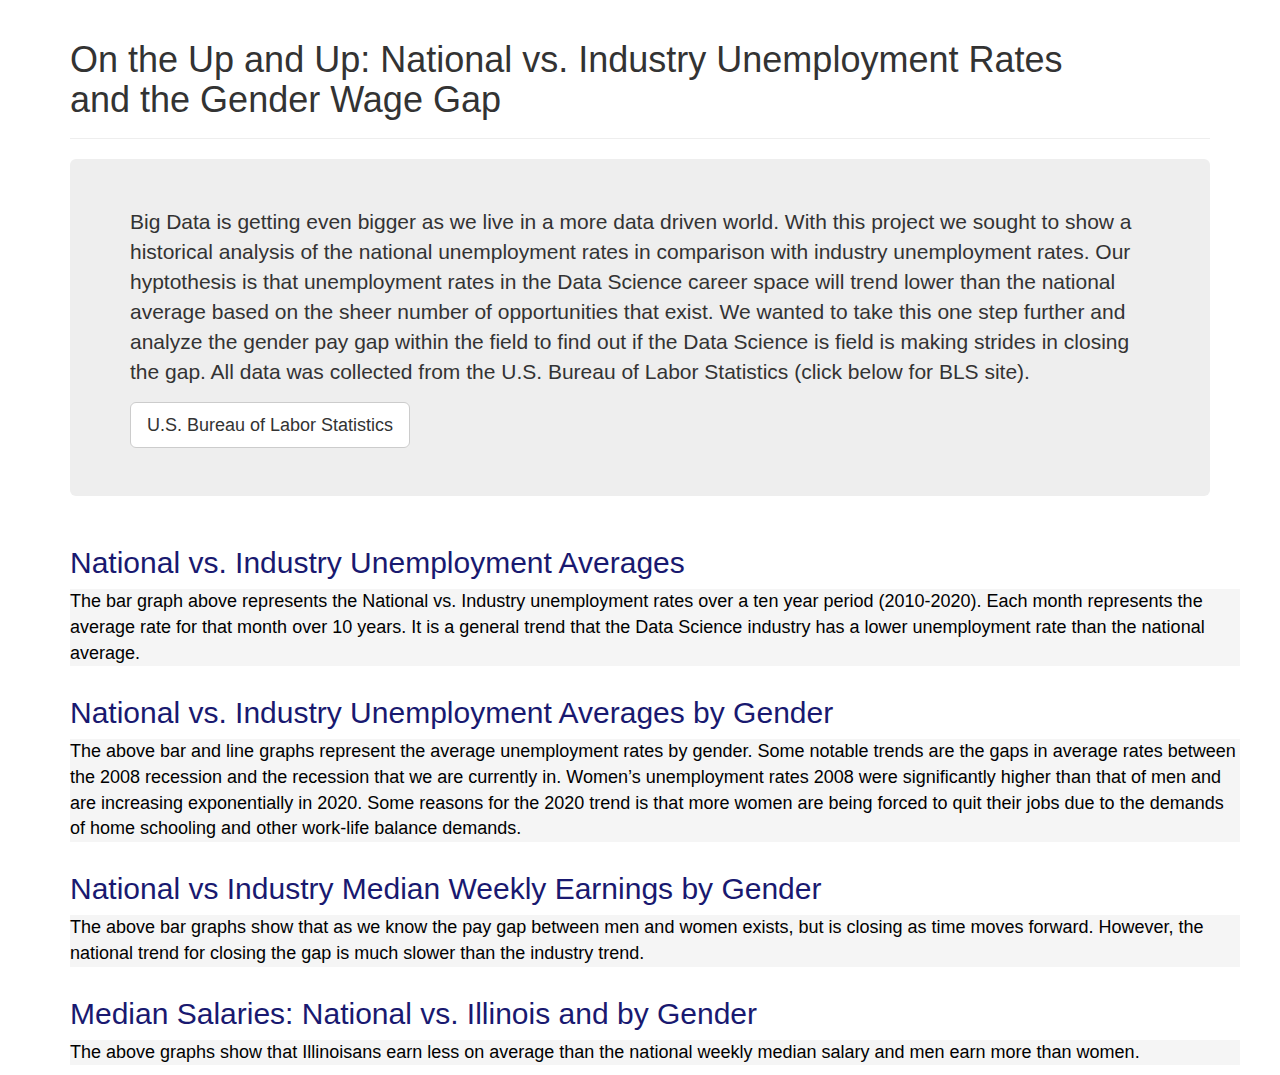
==== docs/index.html @ 0afaf2ad "Website" ====
<!DOCTYPE html>
<html lang="en">
<head>
<meta charset="UTF-8">
 
<!-- If IE use the latest rendering engine -->
<meta http-equiv="X-UA-Compatible" content="IE=edge">
 
<!-- Set the page to the width of the device and set the zoon level -->
<meta name="viewport" content="width = device-width, initial-scale = 1">
<title>On the Up and Up</title>
<link rel="stylesheet" type="text/css" href="https://maxcdn.bootstrapcdn.com/bootstrap/3.3.5/css/bootstrap.min.css">

<body>
 
    <!-- CONTAINERS -->
    <!-- container puts padding around itself while container-fluid fills the whole screen. Bootstap grids require a container. -->
    <div class="container">
     
    <!-- page-header adds space aroundtext and enlarges it. It also adds an underline at the end -->
    <div class="page-header">
        <h1>On the Up and Up: National vs. Industry Unemployment Rates <br> and the Gender Wage Gap</h1>
    </div>
     
    <!-- jumbotron enlarges fonts and puts everything in a gray box with rounded corners. If jumbotron is outside a container it fills the total width. You can change the styles by placing the changes after the Bootstrap CDN link -->
    <div class="jumbotron">
        <p>Big Data is getting even bigger as we live in a more data driven world. With this project we sought to show
            a historical analysis of the national unemployment rates in comparison with industry unemployment rates. Our hyptothesis 
            is that unemployment rates in the Data Science career space will trend lower than the national average based on the sheer
            number of opportunities that exist. We wanted to take this one step further and analyze the gender pay gap within the field
            to find out if the Data Science is field is making strides in closing the gap. All data was collected from the U.S. Bureau of
            Labor Statistics (click below for BLS site). 
        </p>
        <a href="https://www.bls.gov/" class = "btn btn-default btn-lg" role="button" target="_blank">U.S. Bureau of Labor Statistics</a>
    </div>

    <!-- this container will hold the embed links for our dashboards-->
    <div class="container">
        <div class="row">
            <h2 style="color: midnightblue;">National vs. Industry Unemployment Averages</h2>
            <!-- embed code to Dashboard 1 -->
            <div class='tableauPlaceholder' id='viz1605752756888' style='position: relative'><noscript><a href='#'><img alt=' ' src='https:&#47;&#47;public.tableau.com&#47;static&#47;images&#47;Na&#47;NationalvsIndustryUnemploymentRates&#47;UnemploymentComparison&#47;1_rss.png' style='border: none' /></a></noscript><object class='tableauViz'  style='display:none;'><param name='host_url' value='https%3A%2F%2Fpublic.tableau.com%2F' /> <param name='embed_code_version' value='3' /> <param name='site_root' value='' /><param name='name' value='NationalvsIndustryUnemploymentRates&#47;UnemploymentComparison' /><param name='tabs' value='yes' /><param name='toolbar' value='yes' /><param name='static_image' value='https:&#47;&#47;public.tableau.com&#47;static&#47;images&#47;Na&#47;NationalvsIndustryUnemploymentRates&#47;UnemploymentComparison&#47;1.png' /> <param name='animate_transition' value='yes' /><param name='display_static_image' value='yes' /><param name='display_spinner' value='yes' /><param name='display_overlay' value='yes' /><param name='display_count' value='yes' /><param name='language' value='en' /></object></div>                <script type='text/javascript'>                    var divElement = document.getElementById('viz1605752756888');                    var vizElement = divElement.getElementsByTagName('object')[0];                    if ( divElement.offsetWidth > 800 ) { vizElement.style.minWidth='1920px';vizElement.style.maxWidth='100%';vizElement.style.minHeight='1310px';vizElement.style.maxHeight=(divElement.offsetWidth*0.75)+'px';} else if ( divElement.offsetWidth > 500 ) { vizElement.style.minWidth='1920px';vizElement.style.maxWidth='100%';vizElement.style.minHeight='1310px';vizElement.style.maxHeight=(divElement.offsetWidth*0.75)+'px';} else { vizElement.style.width='100%';vizElement.style.minHeight='750px';vizElement.style.maxHeight=(divElement.offsetWidth*1.77)+'px';}                     var scriptElement = document.createElement('script');                    scriptElement.src = 'https://public.tableau.com/javascripts/api/viz_v1.js';                    vizElement.parentNode.insertBefore(scriptElement, vizElement);                </script>
            <p style="background-color: whitesmoke; color: black; font-size: large;">The bar graph above represents the National vs. Industry unemployment rates over a ten year period (2010-2020). 
                Each month represents the average rate for that month over 10 years. It is a general trend that the Data Science industry has a lower unemployment rate than the national average. </p>
        </div>

        <div class="row">
            <h2 style="color: midnightblue;">National vs. Industry Unemployment Averages by Gender</h2>
            <!-- embed code to Dashboard 2 -->
            <div class='tableauPlaceholder' id='viz1605752818512' style='position: relative'><noscript><a href='#'><img alt=' ' src='https:&#47;&#47;public.tableau.com&#47;static&#47;images&#47;Un&#47;UnemploymentGenderComparison&#47;GenderComparisons&#47;1_rss.png' style='border: none' /></a></noscript><object class='tableauViz'  style='display:none;'><param name='host_url' value='https%3A%2F%2Fpublic.tableau.com%2F' /> <param name='embed_code_version' value='3' /> <param name='site_root' value='' /><param name='name' value='UnemploymentGenderComparison&#47;GenderComparisons' /><param name='tabs' value='yes' /><param name='toolbar' value='yes' /><param name='static_image' value='https:&#47;&#47;public.tableau.com&#47;static&#47;images&#47;Un&#47;UnemploymentGenderComparison&#47;GenderComparisons&#47;1.png' /> <param name='animate_transition' value='yes' /><param name='display_static_image' value='yes' /><param name='display_spinner' value='yes' /><param name='display_overlay' value='yes' /><param name='display_count' value='yes' /><param name='language' value='en' /></object></div>                <script type='text/javascript'>                    var divElement = document.getElementById('viz1605752818512');                    var vizElement = divElement.getElementsByTagName('object')[0];                    if ( divElement.offsetWidth > 800 ) { vizElement.style.minWidth='2020px';vizElement.style.maxWidth='100%';vizElement.style.minHeight='1450px';vizElement.style.maxHeight=(divElement.offsetWidth*0.75)+'px';} else if ( divElement.offsetWidth > 500 ) { vizElement.style.minWidth='2020px';vizElement.style.maxWidth='100%';vizElement.style.minHeight='1450px';vizElement.style.maxHeight=(divElement.offsetWidth*0.75)+'px';} else { vizElement.style.width='100%';vizElement.style.minHeight='800px';vizElement.style.maxHeight=(divElement.offsetWidth*1.77)+'px';}                     var scriptElement = document.createElement('script');                    scriptElement.src = 'https://public.tableau.com/javascripts/api/viz_v1.js';                    vizElement.parentNode.insertBefore(scriptElement, vizElement);                </script>
            <p style="background-color: whitesmoke; color: black; font-size: large;">The above bar and line graphs represent the average unemployment rates by gender. Some notable trends are the gaps in average rates between the 2008 recession and the recession that we are currently in. Women’s unemployment rates 2008 were significantly higher than that of men and are increasing exponentially in 2020. 
                Some reasons for the 2020 trend is that more women are being forced to quit their jobs due to the demands of home schooling and other work-life balance demands. </p> 
        </div>

        <div class="row">
            <h2 style="color: midnightblue;">National vs Industry Median Weekly Earnings by Gender</h2>
            <!-- embed code to Dashboard 3 -->
            <div class='tableauPlaceholder' id='viz1605752860998' style='position: relative'><noscript><a href='#'><img alt=' ' src='https:&#47;&#47;public.tableau.com&#47;static&#47;images&#47;Ge&#47;GenderPayGap_16055830314400&#47;GenderEarningsComparisons&#47;1_rss.png' style='border: none' /></a></noscript><object class='tableauViz'  style='display:none;'><param name='host_url' value='https%3A%2F%2Fpublic.tableau.com%2F' /> <param name='embed_code_version' value='3' /> <param name='site_root' value='' /><param name='name' value='GenderPayGap_16055830314400&#47;GenderEarningsComparisons' /><param name='tabs' value='yes' /><param name='toolbar' value='yes' /><param name='static_image' value='https:&#47;&#47;public.tableau.com&#47;static&#47;images&#47;Ge&#47;GenderPayGap_16055830314400&#47;GenderEarningsComparisons&#47;1.png' /> <param name='animate_transition' value='yes' /><param name='display_static_image' value='yes' /><param name='display_spinner' value='yes' /><param name='display_overlay' value='yes' /><param name='display_count' value='yes' /><param name='language' value='en' /></object></div>                <script type='text/javascript'>                    var divElement = document.getElementById('viz1605752860998');                    var vizElement = divElement.getElementsByTagName('object')[0];                    if ( divElement.offsetWidth > 800 ) { vizElement.style.minWidth='1920px';vizElement.style.maxWidth='100%';vizElement.style.minHeight='1610px';vizElement.style.maxHeight=(divElement.offsetWidth*0.75)+'px';} else if ( divElement.offsetWidth > 500 ) { vizElement.style.minWidth='1920px';vizElement.style.maxWidth='100%';vizElement.style.minHeight='1610px';vizElement.style.maxHeight=(divElement.offsetWidth*0.75)+'px';} else { vizElement.style.width='100%';vizElement.style.minHeight='800px';vizElement.style.maxHeight=(divElement.offsetWidth*1.77)+'px';}                     var scriptElement = document.createElement('script');                    scriptElement.src = 'https://public.tableau.com/javascripts/api/viz_v1.js';                    vizElement.parentNode.insertBefore(scriptElement, vizElement);                </script>
            <p style="background-color: whitesmoke; color: black; font-size: large;">The above bar graphs show that as we know the pay gap between men and women exists, but is closing as time moves forward. However, the national trend for closing the gap is much slower than the industry trend. </p>
        </div>

        <div class="row">
            <h2 style="color: midnightblue;">Median Salaries: National vs. Illinois and by Gender</h2>
            <!-- embed code to Dashboard 4 -->
            <div class='tableauPlaceholder' id='viz1605752915656' style='position: relative'><noscript><a href='#'><img alt=' ' src='https:&#47;&#47;public.tableau.com&#47;static&#47;images&#47;Me&#47;MedianSalaryComparisons&#47;SalaryComparisons&#47;1_rss.png' style='border: none' /></a></noscript><object class='tableauViz'  style='display:none;'><param name='host_url' value='https%3A%2F%2Fpublic.tableau.com%2F' /> <param name='embed_code_version' value='3' /> <param name='site_root' value='' /><param name='name' value='MedianSalaryComparisons&#47;SalaryComparisons' /><param name='tabs' value='yes' /><param name='toolbar' value='yes' /><param name='static_image' value='https:&#47;&#47;public.tableau.com&#47;static&#47;images&#47;Me&#47;MedianSalaryComparisons&#47;SalaryComparisons&#47;1.png' /> <param name='animate_transition' value='yes' /><param name='display_static_image' value='yes' /><param name='display_spinner' value='yes' /><param name='display_overlay' value='yes' /><param name='display_count' value='yes' /><param name='language' value='en' /></object></div>                <script type='text/javascript'>                    var divElement = document.getElementById('viz1605752915656');                    var vizElement = divElement.getElementsByTagName('object')[0];                    if ( divElement.offsetWidth > 800 ) { vizElement.style.minWidth='2120px';vizElement.style.maxWidth='100%';vizElement.style.minHeight='1610px';vizElement.style.maxHeight=(divElement.offsetWidth*0.75)+'px';} else if ( divElement.offsetWidth > 500 ) { vizElement.style.minWidth='2120px';vizElement.style.maxWidth='100%';vizElement.style.minHeight='1610px';vizElement.style.maxHeight=(divElement.offsetWidth*0.75)+'px';} else { vizElement.style.width='100%';vizElement.style.minHeight='800px';vizElement.style.maxHeight=(divElement.offsetWidth*1.77)+'px';}                     var scriptElement = document.createElement('script');                    scriptElement.src = 'https://public.tableau.com/javascripts/api/viz_v1.js';                    vizElement.parentNode.insertBefore(scriptElement, vizElement);                </script>
            <p style="background-color: whitesmoke; color: black; font-size: large;">The above graphs show that Illinoisans earn less on average than the national weekly median salary and men earn more than women. </p>
        </div>


    </div>



</body>

</html>
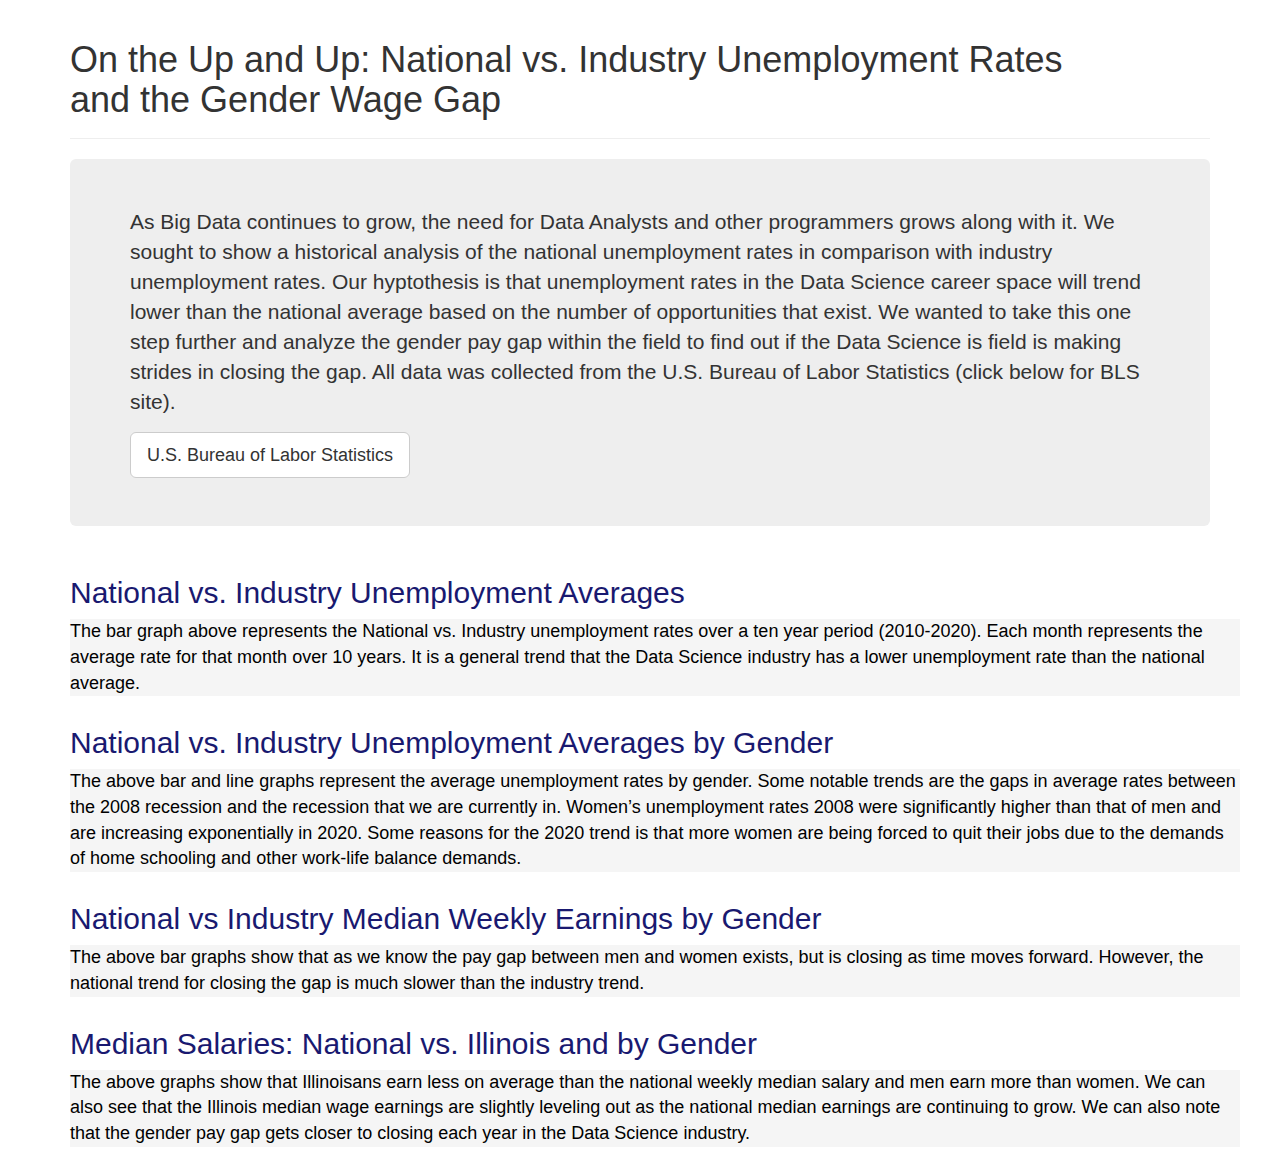
==== commit aaab4ce1: "changed some wording in the introduction and added some further analysis to the last graphs" ====
--- a/docs/index.html
+++ b/docs/index.html
@@ -24,9 +24,9 @@
      
     <!-- jumbotron enlarges fonts and puts everything in a gray box with rounded corners. If jumbotron is outside a container it fills the total width. You can change the styles by placing the changes after the Bootstrap CDN link -->
     <div class="jumbotron">
-        <p>Big Data is getting even bigger as we live in a more data driven world. With this project we sought to show
+        <p>As Big Data continues to grow, the need for Data Analysts and other programmers grows along with it. We sought to show
             a historical analysis of the national unemployment rates in comparison with industry unemployment rates. Our hyptothesis 
-            is that unemployment rates in the Data Science career space will trend lower than the national average based on the sheer
+            is that unemployment rates in the Data Science career space will trend lower than the national average based on the
             number of opportunities that exist. We wanted to take this one step further and analyze the gender pay gap within the field
             to find out if the Data Science is field is making strides in closing the gap. All data was collected from the U.S. Bureau of
             Labor Statistics (click below for BLS site). 
@@ -63,7 +63,9 @@
             <h2 style="color: midnightblue;">Median Salaries: National vs. Illinois and by Gender</h2>
             <!-- embed code to Dashboard 4 -->
             <div class='tableauPlaceholder' id='viz1605752915656' style='position: relative'><noscript><a href='#'><img alt=' ' src='https:&#47;&#47;public.tableau.com&#47;static&#47;images&#47;Me&#47;MedianSalaryComparisons&#47;SalaryComparisons&#47;1_rss.png' style='border: none' /></a></noscript><object class='tableauViz'  style='display:none;'><param name='host_url' value='https%3A%2F%2Fpublic.tableau.com%2F' /> <param name='embed_code_version' value='3' /> <param name='site_root' value='' /><param name='name' value='MedianSalaryComparisons&#47;SalaryComparisons' /><param name='tabs' value='yes' /><param name='toolbar' value='yes' /><param name='static_image' value='https:&#47;&#47;public.tableau.com&#47;static&#47;images&#47;Me&#47;MedianSalaryComparisons&#47;SalaryComparisons&#47;1.png' /> <param name='animate_transition' value='yes' /><param name='display_static_image' value='yes' /><param name='display_spinner' value='yes' /><param name='display_overlay' value='yes' /><param name='display_count' value='yes' /><param name='language' value='en' /></object></div>                <script type='text/javascript'>                    var divElement = document.getElementById('viz1605752915656');                    var vizElement = divElement.getElementsByTagName('object')[0];                    if ( divElement.offsetWidth > 800 ) { vizElement.style.minWidth='2120px';vizElement.style.maxWidth='100%';vizElement.style.minHeight='1610px';vizElement.style.maxHeight=(divElement.offsetWidth*0.75)+'px';} else if ( divElement.offsetWidth > 500 ) { vizElement.style.minWidth='2120px';vizElement.style.maxWidth='100%';vizElement.style.minHeight='1610px';vizElement.style.maxHeight=(divElement.offsetWidth*0.75)+'px';} else { vizElement.style.width='100%';vizElement.style.minHeight='800px';vizElement.style.maxHeight=(divElement.offsetWidth*1.77)+'px';}                     var scriptElement = document.createElement('script');                    scriptElement.src = 'https://public.tableau.com/javascripts/api/viz_v1.js';                    vizElement.parentNode.insertBefore(scriptElement, vizElement);                </script>
-            <p style="background-color: whitesmoke; color: black; font-size: large;">The above graphs show that Illinoisans earn less on average than the national weekly median salary and men earn more than women. </p>
+            <p style="background-color: whitesmoke; color: black; font-size: large;">The above graphs show that Illinoisans earn less on average than the national weekly median salary and men earn more than women. We can also see that 
+            the Illinois median wage earnings are slightly leveling out as the national median earnings are continuing to grow. We can also note that the gender pay gap
+            gets closer to closing each year in the Data Science industry.</p>
         </div>
 
 
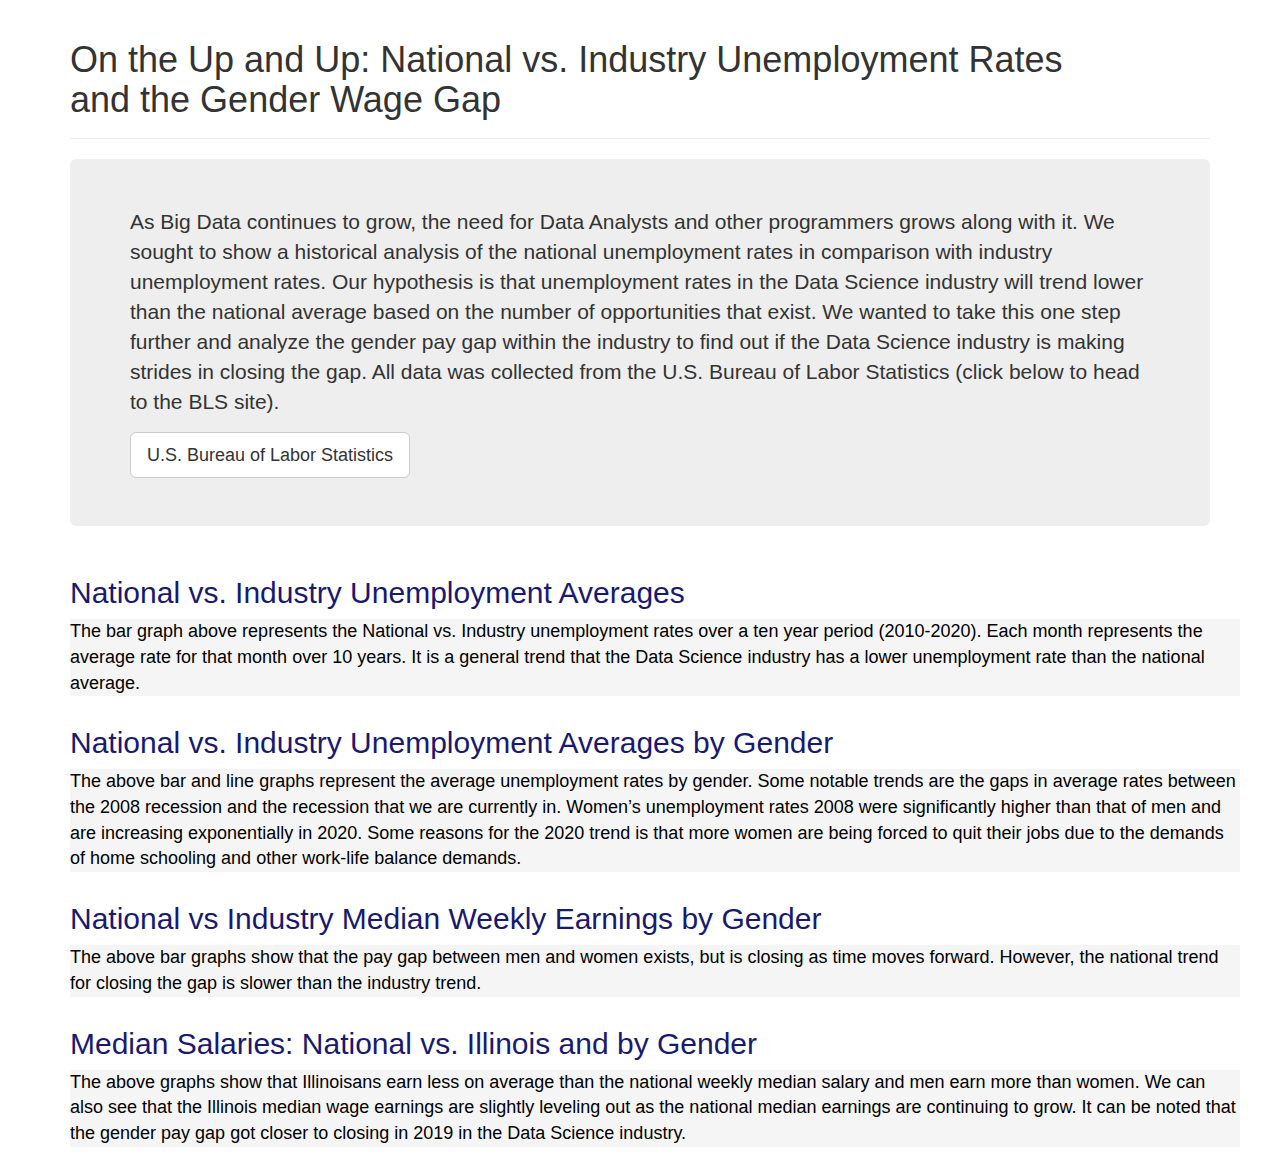
==== commit 6d6f2871: "modified analysis text and fixed typos." ====
--- a/docs/index.html
+++ b/docs/index.html
@@ -25,11 +25,11 @@
     <!-- jumbotron enlarges fonts and puts everything in a gray box with rounded corners. If jumbotron is outside a container it fills the total width. You can change the styles by placing the changes after the Bootstrap CDN link -->
     <div class="jumbotron">
         <p>As Big Data continues to grow, the need for Data Analysts and other programmers grows along with it. We sought to show
-            a historical analysis of the national unemployment rates in comparison with industry unemployment rates. Our hyptothesis 
-            is that unemployment rates in the Data Science career space will trend lower than the national average based on the
-            number of opportunities that exist. We wanted to take this one step further and analyze the gender pay gap within the field
-            to find out if the Data Science is field is making strides in closing the gap. All data was collected from the U.S. Bureau of
-            Labor Statistics (click below for BLS site). 
+            a historical analysis of the national unemployment rates in comparison with industry unemployment rates. Our hypothesis 
+            is that unemployment rates in the Data Science industry will trend lower than the national average based on the
+            number of opportunities that exist. We wanted to take this one step further and analyze the gender pay gap within the industry
+            to find out if the Data Science industry is making strides in closing the gap. All data was collected from the U.S. Bureau of
+            Labor Statistics (click below to head to the BLS site). 
         </p>
         <a href="https://www.bls.gov/" class = "btn btn-default btn-lg" role="button" target="_blank">U.S. Bureau of Labor Statistics</a>
     </div>
@@ -56,7 +56,7 @@
             <h2 style="color: midnightblue;">National vs Industry Median Weekly Earnings by Gender</h2>
             <!-- embed code to Dashboard 3 -->
             <div class='tableauPlaceholder' id='viz1605752860998' style='position: relative'><noscript><a href='#'><img alt=' ' src='https:&#47;&#47;public.tableau.com&#47;static&#47;images&#47;Ge&#47;GenderPayGap_16055830314400&#47;GenderEarningsComparisons&#47;1_rss.png' style='border: none' /></a></noscript><object class='tableauViz'  style='display:none;'><param name='host_url' value='https%3A%2F%2Fpublic.tableau.com%2F' /> <param name='embed_code_version' value='3' /> <param name='site_root' value='' /><param name='name' value='GenderPayGap_16055830314400&#47;GenderEarningsComparisons' /><param name='tabs' value='yes' /><param name='toolbar' value='yes' /><param name='static_image' value='https:&#47;&#47;public.tableau.com&#47;static&#47;images&#47;Ge&#47;GenderPayGap_16055830314400&#47;GenderEarningsComparisons&#47;1.png' /> <param name='animate_transition' value='yes' /><param name='display_static_image' value='yes' /><param name='display_spinner' value='yes' /><param name='display_overlay' value='yes' /><param name='display_count' value='yes' /><param name='language' value='en' /></object></div>                <script type='text/javascript'>                    var divElement = document.getElementById('viz1605752860998');                    var vizElement = divElement.getElementsByTagName('object')[0];                    if ( divElement.offsetWidth > 800 ) { vizElement.style.minWidth='1920px';vizElement.style.maxWidth='100%';vizElement.style.minHeight='1610px';vizElement.style.maxHeight=(divElement.offsetWidth*0.75)+'px';} else if ( divElement.offsetWidth > 500 ) { vizElement.style.minWidth='1920px';vizElement.style.maxWidth='100%';vizElement.style.minHeight='1610px';vizElement.style.maxHeight=(divElement.offsetWidth*0.75)+'px';} else { vizElement.style.width='100%';vizElement.style.minHeight='800px';vizElement.style.maxHeight=(divElement.offsetWidth*1.77)+'px';}                     var scriptElement = document.createElement('script');                    scriptElement.src = 'https://public.tableau.com/javascripts/api/viz_v1.js';                    vizElement.parentNode.insertBefore(scriptElement, vizElement);                </script>
-            <p style="background-color: whitesmoke; color: black; font-size: large;">The above bar graphs show that as we know the pay gap between men and women exists, but is closing as time moves forward. However, the national trend for closing the gap is much slower than the industry trend. </p>
+            <p style="background-color: whitesmoke; color: black; font-size: large;">The above bar graphs show that the pay gap between men and women exists, but is closing as time moves forward. However, the national trend for closing the gap is slower than the industry trend. </p>
         </div>
 
         <div class="row">
@@ -64,8 +64,8 @@
             <!-- embed code to Dashboard 4 -->
             <div class='tableauPlaceholder' id='viz1605752915656' style='position: relative'><noscript><a href='#'><img alt=' ' src='https:&#47;&#47;public.tableau.com&#47;static&#47;images&#47;Me&#47;MedianSalaryComparisons&#47;SalaryComparisons&#47;1_rss.png' style='border: none' /></a></noscript><object class='tableauViz'  style='display:none;'><param name='host_url' value='https%3A%2F%2Fpublic.tableau.com%2F' /> <param name='embed_code_version' value='3' /> <param name='site_root' value='' /><param name='name' value='MedianSalaryComparisons&#47;SalaryComparisons' /><param name='tabs' value='yes' /><param name='toolbar' value='yes' /><param name='static_image' value='https:&#47;&#47;public.tableau.com&#47;static&#47;images&#47;Me&#47;MedianSalaryComparisons&#47;SalaryComparisons&#47;1.png' /> <param name='animate_transition' value='yes' /><param name='display_static_image' value='yes' /><param name='display_spinner' value='yes' /><param name='display_overlay' value='yes' /><param name='display_count' value='yes' /><param name='language' value='en' /></object></div>                <script type='text/javascript'>                    var divElement = document.getElementById('viz1605752915656');                    var vizElement = divElement.getElementsByTagName('object')[0];                    if ( divElement.offsetWidth > 800 ) { vizElement.style.minWidth='2120px';vizElement.style.maxWidth='100%';vizElement.style.minHeight='1610px';vizElement.style.maxHeight=(divElement.offsetWidth*0.75)+'px';} else if ( divElement.offsetWidth > 500 ) { vizElement.style.minWidth='2120px';vizElement.style.maxWidth='100%';vizElement.style.minHeight='1610px';vizElement.style.maxHeight=(divElement.offsetWidth*0.75)+'px';} else { vizElement.style.width='100%';vizElement.style.minHeight='800px';vizElement.style.maxHeight=(divElement.offsetWidth*1.77)+'px';}                     var scriptElement = document.createElement('script');                    scriptElement.src = 'https://public.tableau.com/javascripts/api/viz_v1.js';                    vizElement.parentNode.insertBefore(scriptElement, vizElement);                </script>
             <p style="background-color: whitesmoke; color: black; font-size: large;">The above graphs show that Illinoisans earn less on average than the national weekly median salary and men earn more than women. We can also see that 
-            the Illinois median wage earnings are slightly leveling out as the national median earnings are continuing to grow. We can also note that the gender pay gap
-            gets closer to closing each year in the Data Science industry.</p>
+            the Illinois median wage earnings are slightly leveling out as the national median earnings are continuing to grow. It can be noted that the gender pay gap
+            got closer to closing in 2019 in the Data Science industry.</p>
         </div>
 
 
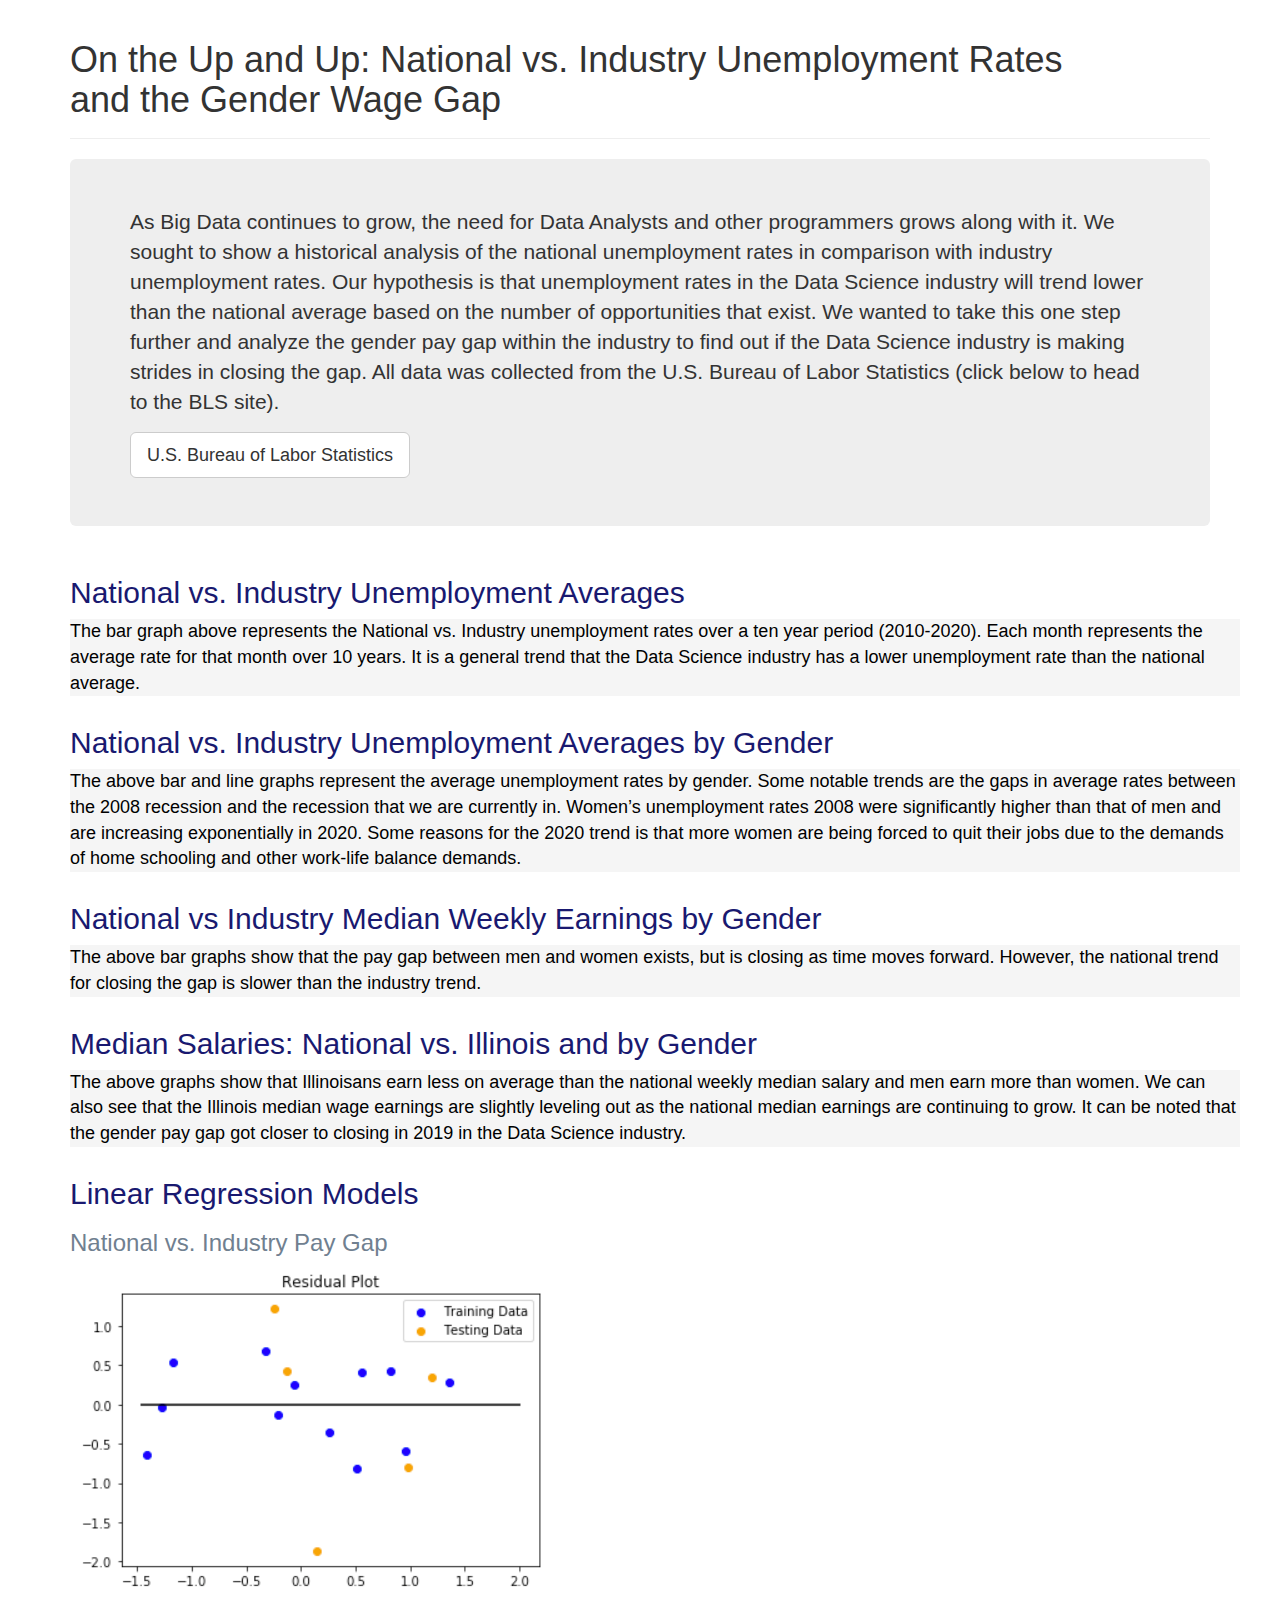
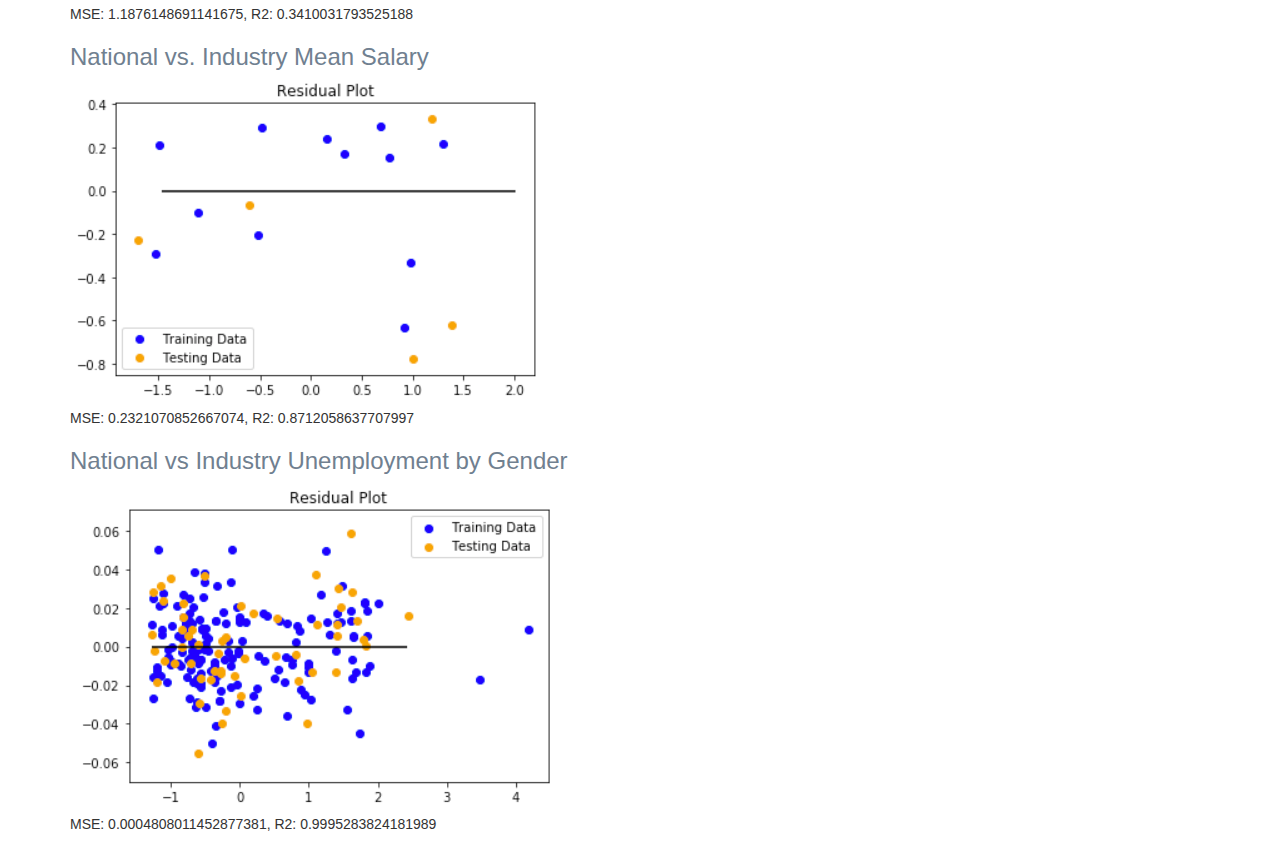
==== commit ea2dd53b: "added linear regression models to landing page" ====
--- a/docs/index.html
+++ b/docs/index.html
@@ -68,6 +68,27 @@
             got closer to closing in 2019 in the Data Science industry.</p>
         </div>
 
+        <div class = "row">
+            
+            <h2 style="color: midnightblue;">Linear Regression Models</h2>
+            <h3 style="color: slategray;">National vs. Industry Pay Gap</h3>
+            <img src="Ind_PayGap_ResidualPlot.png" alt="Pay Gap Scatter Plot">
+            <p>MSE: 1.1876148691141675, R2: 0.3410031793525188</p> 
+                
+            <h3 style="color: slategray;">National vs. Industry Mean Salary</h3>
+            <img src="Nat_Mean_ResidualPlot.png" alt="National Mean Scatter Plot">
+            <p>MSE: 0.2321070852667074, R2: 0.8712058637707997</p>
+
+            <h3 style="color: slategray;">National vs Industry Unemployment by Gender</h3>
+            <img src="Nat_Unemployment_ResidualPlot.png" alt="National Unemployment by Gender">
+            <p>MSE: 0.0004808011452877381, R2: 0.9995283824181989</p>
+            
+                
+            
+
+        
+        </div>
+
 
     </div>
 
